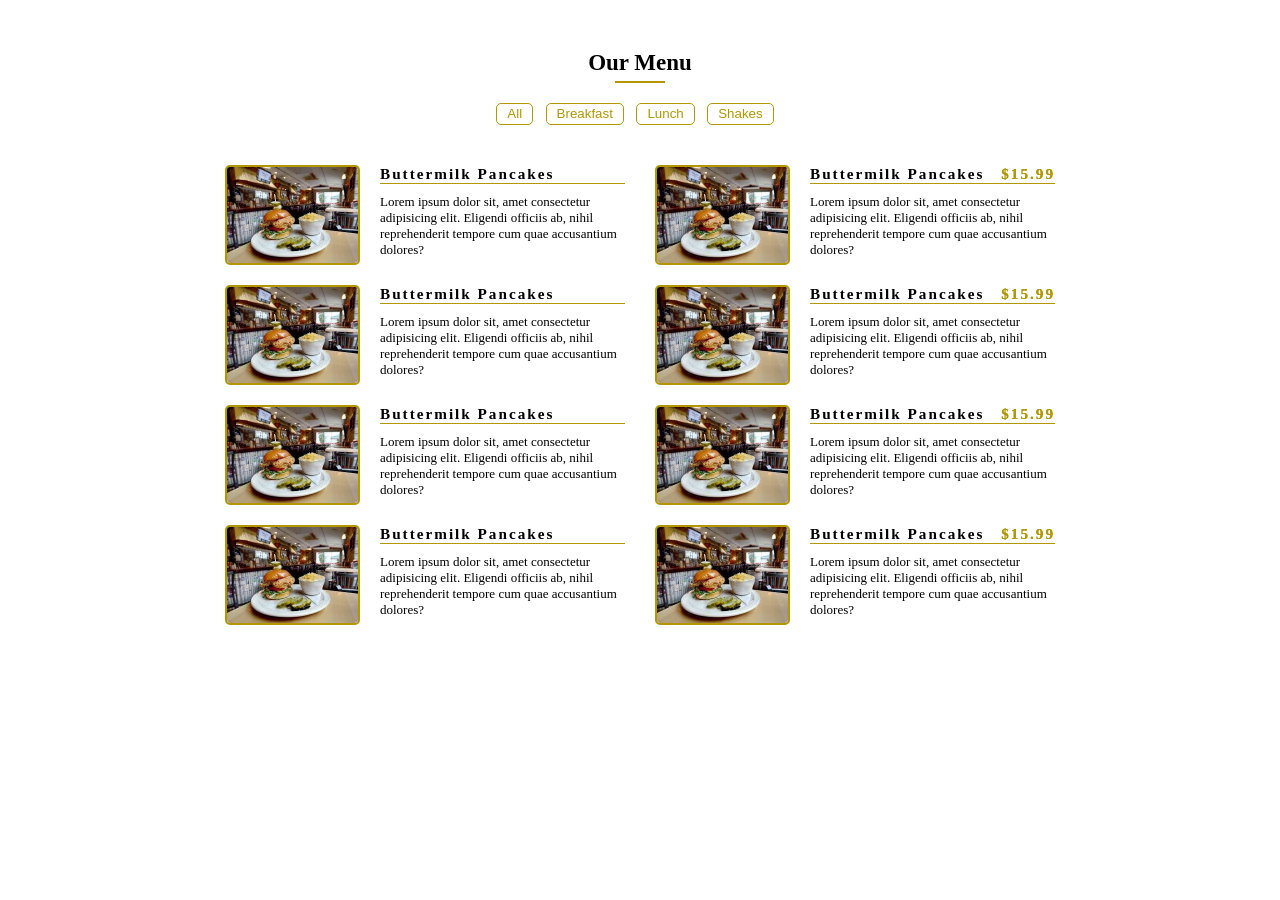
==== menu-list/index.html @ de28e144 "create reponsiveness using grid layout" ====
<!DOCTYPE html>
<html lang="en">

<head>
    <meta charset="UTF-8">
    <meta name="viewport" content="width=device-width, initial-scale=1.0">
    <title>menu list</title>
    <link rel="stylesheet" href="style.css">
</head>

<body>
    <div class="header">
        <h1>Our Menu</h1>
        <div class="underline"></div>
        <div class="buttons">
            <button class="button">All</button>
            <button class="button">Breakfast</button>
            <button class="button">Lunch</button>
            <button class="button">Shakes</button>
        </div>
    </div>
    <section class="section-center">
        <article class="article-parent">
            <!-- change -->
                <img src="images/img-1.jpeg" alt="Buttermilk" class="image">
            <div class="description">
                <div class="title-container">
                    <h3 class="title">Buttermilk Pancakes</h3>
                    <h3 class="price">$15.99</h3>
                </div>
                <p class="info">
                    Lorem ipsum dolor sit, amet consectetur
                    adipisicing elit. Eligendi officiis ab, nihil
                    reprehenderit tempore cum quae accusantium
                    dolores?
                </p>
            </div>
        </article>
        <!-- new article -->
        <article class="article-parent">
            <!-- change -->
                <img src="images/img-1.jpeg" alt="Buttermilk" class="image">
            <div class="description">
                <div class="title-container">
                    <h3 class="title">Buttermilk Pancakes</h3>
                    <h3 class="price">$15.99</h3>
                </div>
                <p class="info">
                    Lorem ipsum dolor sit, amet consectetur
                    adipisicing elit. Eligendi officiis ab, nihil
                    reprehenderit tempore cum quae accusantium
                    dolores?
                </p>
            </div>
        </article>
        <!-- new article -->
        <article class="article-parent">
            <!-- change -->
                <img src="images/img-1.jpeg" alt="Buttermilk" class="image">
            <div class="description">
                <div class="title-container">
                    <h3 class="title">Buttermilk Pancakes</h3>
                    <h3 class="price">$15.99</h3>
                </div>
                <p class="info">
                    Lorem ipsum dolor sit, amet consectetur
                    adipisicing elit. Eligendi officiis ab, nihil
                    reprehenderit tempore cum quae accusantium
                    dolores?
                </p>
            </div>
        </article>
        <!-- new article -->
        <article class="article-parent">
            <!-- change -->
                <img src="images/img-1.jpeg" alt="Buttermilk" class="image">
            <div class="description">
                <div class="title-container">
                    <h3 class="title">Buttermilk Pancakes</h3>
                    <h3 class="price">$15.99</h3>
                </div>
                <p class="info">
                    Lorem ipsum dolor sit, amet consectetur
                    adipisicing elit. Eligendi officiis ab, nihil
                    reprehenderit tempore cum quae accusantium
                    dolores?
                </p>
            </div>
        </article>
        <!-- new article -->
        <article class="article-parent">
            <!-- change -->
                <img src="images/img-1.jpeg" alt="Buttermilk" class="image">
            <div class="description">
                <div class="title-container">
                    <h3 class="title">Buttermilk Pancakes</h3>
                    <h3 class="price">$15.99</h3>
                </div>
                <p class="info">
                    Lorem ipsum dolor sit, amet consectetur
                    adipisicing elit. Eligendi officiis ab, nihil
                    reprehenderit tempore cum quae accusantium
                    dolores?
                </p>
            </div>
        </article>
        <!-- new article -->
        <article class="article-parent">
            <!-- change -->
                <img src="images/img-1.jpeg" alt="Buttermilk" class="image">
            <div class="description">
                <div class="title-container">
                    <h3 class="title">Buttermilk Pancakes</h3>
                    <h3 class="price">$15.99</h3>
                </div>
                <p class="info">
                    Lorem ipsum dolor sit, amet consectetur
                    adipisicing elit. Eligendi officiis ab, nihil
                    reprehenderit tempore cum quae accusantium
                    dolores?
                </p>
            </div>
        </article>
        <!-- new article -->
        <article class="article-parent">
            <!-- change -->
                <img src="images/img-1.jpeg" alt="Buttermilk" class="image">
            <div class="description">
                <div class="title-container">
                    <h3 class="title">Buttermilk Pancakes</h3>
                    <h3 class="price">$15.99</h3>
                </div>
                <p class="info">
                    Lorem ipsum dolor sit, amet consectetur
                    adipisicing elit. Eligendi officiis ab, nihil
                    reprehenderit tempore cum quae accusantium
                    dolores?
                </p>
            </div>
        </article>
        <!-- new article -->
        <article class="article-parent">
            <!-- change -->
                <img src="images/img-1.jpeg" alt="Buttermilk" class="image">
            <div class="description">
                <div class="title-container">
                    <h3 class="title">Buttermilk Pancakes</h3>
                    <h3 class="price">$15.99</h3>
                </div>
                <p class="info">
                    Lorem ipsum dolor sit, amet consectetur
                    adipisicing elit. Eligendi officiis ab, nihil
                    reprehenderit tempore cum quae accusantium
                    dolores?
                </p>
            </div>
        </article>
    </section>
    <script src="script.js"></script>
</body>

</html>
---- menu-list/style.css ----
* {
    margin: 0;
    padding: 0;
    box-sizing: border-box;
}

html {
    font-size: 62.5%;
}


/* classes styling */
.header {
    text-align: center;
    margin-top: 5rem;
    
}

.header h1 {
    font-size: 2.3rem;
}

.underline {
    border-bottom: 2px solid rgb(178, 151, 0);
    width: 5rem;
    margin: auto;
    margin-top: 0.48rem;
}

.buttons {
    margin-top: 2rem;
}

.button {
    margin-right: 1rem;
    /* width: 3rem; */
    padding: 0 1rem;
    height: 2.6rem;
    background: transparent;
    border: 1px solid rgb(178, 151, 0);
    border-radius: 5px;
    color: rgb(178, 151, 0);
    transition: all 0.3s linear;
    height: 2.2rem;
}

.button:hover {
    cursor: pointer;
    background: rgb(178, 151, 0);
    color: white;
}

.article-parent {
    display: flex;
    flex-direction: row;
    font-size: 1.6rem;
    width: 400px;
}

.section-center {
    display: grid;
    gap: 2rem 3rem;
    grid-template-columns: 1fr 1fr;
    margin-top: 4rem;
    left: 50%;
    position: absolute;
    transform: translateX(-50%);
    
}

.title {
    display: inline-block;
}

.title-container {
    border-bottom: 1px solid rgb(178, 151, 0);
    /* changes */
    display: flex;
    justify-content: space-between;
}

.title-container {
    letter-spacing: 2px;
}

.info {
    padding-top: 1rem;
}

.price {
    position: absolute;
    right: 0;
    font-weight: bold;
    color: rgb(178, 151, 0);
}

img {
    /* width: 15rem; */
    height: 10rem;
    border-radius: 5px;
    object-fit: cover;
    border: 2px solid rgb(178, 151, 0);
    margin-right: 2rem;
}

.description {
    font-size: 1.3rem;
}
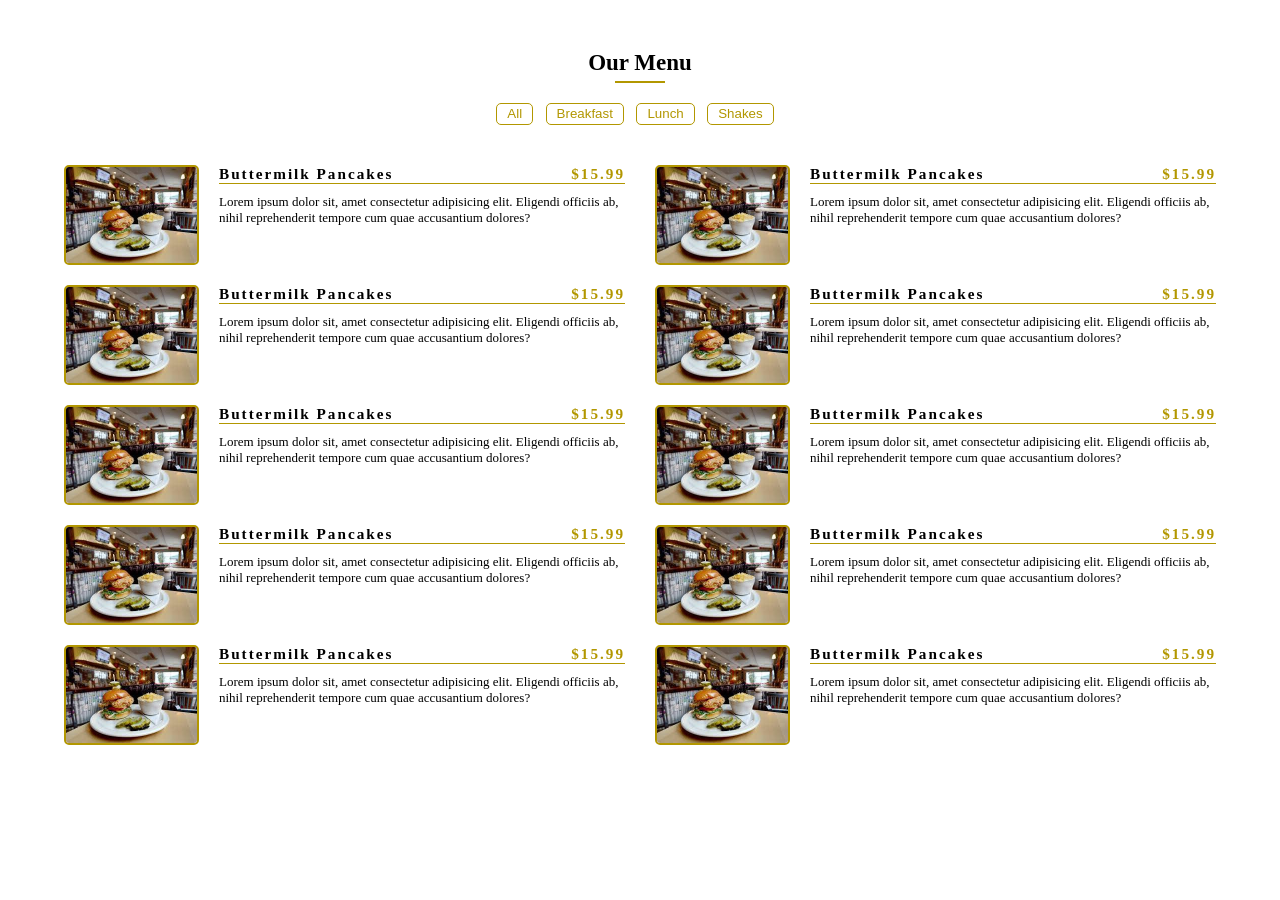
==== commit dd982a1b: "combine flexbox and grid to get perfect layout" ====
--- a/menu-list/index.html
+++ b/menu-list/index.html
@@ -22,7 +22,7 @@
     <section class="section-center">
         <article class="article-parent">
             <!-- change -->
-                <img src="images/img-1.jpeg" alt="Buttermilk" class="image">
+            <img src="images/img-1.jpeg" alt="Buttermilk" class="image">
             <div class="description">
                 <div class="title-container">
                     <h3 class="title">Buttermilk Pancakes</h3>
@@ -39,7 +39,7 @@
         <!-- new article -->
         <article class="article-parent">
             <!-- change -->
-                <img src="images/img-1.jpeg" alt="Buttermilk" class="image">
+            <img src="images/img-1.jpeg" alt="Buttermilk" class="image">
             <div class="description">
                 <div class="title-container">
                     <h3 class="title">Buttermilk Pancakes</h3>
@@ -56,7 +56,7 @@
         <!-- new article -->
         <article class="article-parent">
             <!-- change -->
-                <img src="images/img-1.jpeg" alt="Buttermilk" class="image">
+            <img src="images/img-1.jpeg" alt="Buttermilk" class="image">
             <div class="description">
                 <div class="title-container">
                     <h3 class="title">Buttermilk Pancakes</h3>
@@ -73,7 +73,7 @@
         <!-- new article -->
         <article class="article-parent">
             <!-- change -->
-                <img src="images/img-1.jpeg" alt="Buttermilk" class="image">
+            <img src="images/img-1.jpeg" alt="Buttermilk" class="image">
             <div class="description">
                 <div class="title-container">
                     <h3 class="title">Buttermilk Pancakes</h3>
@@ -90,7 +90,7 @@
         <!-- new article -->
         <article class="article-parent">
             <!-- change -->
-                <img src="images/img-1.jpeg" alt="Buttermilk" class="image">
+            <img src="images/img-1.jpeg" alt="Buttermilk" class="image">
             <div class="description">
                 <div class="title-container">
                     <h3 class="title">Buttermilk Pancakes</h3>
@@ -107,7 +107,7 @@
         <!-- new article -->
         <article class="article-parent">
             <!-- change -->
-                <img src="images/img-1.jpeg" alt="Buttermilk" class="image">
+            <img src="images/img-1.jpeg" alt="Buttermilk" class="image">
             <div class="description">
                 <div class="title-container">
                     <h3 class="title">Buttermilk Pancakes</h3>
@@ -124,7 +124,7 @@
         <!-- new article -->
         <article class="article-parent">
             <!-- change -->
-                <img src="images/img-1.jpeg" alt="Buttermilk" class="image">
+            <img src="images/img-1.jpeg" alt="Buttermilk" class="image">
             <div class="description">
                 <div class="title-container">
                     <h3 class="title">Buttermilk Pancakes</h3>
@@ -141,7 +141,41 @@
         <!-- new article -->
         <article class="article-parent">
             <!-- change -->
-                <img src="images/img-1.jpeg" alt="Buttermilk" class="image">
+            <img src="images/img-1.jpeg" alt="Buttermilk" class="image">
+            <div class="description">
+                <div class="title-container">
+                    <h3 class="title">Buttermilk Pancakes</h3>
+                    <h3 class="price">$15.99</h3>
+                </div>
+                <p class="info">
+                    Lorem ipsum dolor sit, amet consectetur
+                    adipisicing elit. Eligendi officiis ab, nihil
+                    reprehenderit tempore cum quae accusantium
+                    dolores?
+                </p>
+            </div>
+        </article>
+        <!-- new article -->
+        <article class="article-parent">
+            <!-- change -->
+            <img src="images/img-1.jpeg" alt="Buttermilk" class="image">
+            <div class="description">
+                <div class="title-container">
+                    <h3 class="title">Buttermilk Pancakes</h3>
+                    <h3 class="price">$15.99</h3>
+                </div>
+                <p class="info">
+                    Lorem ipsum dolor sit, amet consectetur
+                    adipisicing elit. Eligendi officiis ab, nihil
+                    reprehenderit tempore cum quae accusantium
+                    dolores?
+                </p>
+            </div>
+        </article>
+        <!-- new article -->
+        <article class="article-parent">
+            <!-- change -->
+            <img src="images/img-1.jpeg" alt="Buttermilk" class="image">
             <div class="description">
                 <div class="title-container">
                     <h3 class="title">Buttermilk Pancakes</h3>
--- a/menu-list/style.css
+++ b/menu-list/style.css
@@ -53,12 +53,16 @@
 .article-parent {
     display: flex;
     flex-direction: row;
+    justify-content: center;
     font-size: 1.6rem;
-    width: 400px;
+    /* width: 400px; */
 }
 
 .section-center {
     display: grid;
+    width: 90vw;
+    justify-content: center;
+    align-items: center;
     gap: 2rem 3rem;
     grid-template-columns: 1fr 1fr;
     margin-top: 4rem;
@@ -80,7 +84,7 @@
 }
 
 .title-container {
-    letter-spacing: 2px;
+    letter-spacing: 0.2rem;
 }
 
 .info {
@@ -88,7 +92,6 @@
 }
 
 .price {
-    position: absolute;
     right: 0;
     font-weight: bold;
     color: rgb(178, 151, 0);
@@ -106,3 +109,53 @@
 .description {
     font-size: 1.3rem;
 }
+
+@media screen and (max-width: 916px) and (min-width: 600px) {
+
+    /* html {
+        font-size: 52.8%;
+    } */
+    .article-parent {
+        display: grid;
+        grid-template-columns: 15rem 1fr;
+    }
+
+    .article-parent img {
+        display: inline-block;
+    }
+}
+
+@media screen and (max-width: 600px) {
+    html {
+        font-size: 80%;
+    }
+    .section-center {
+        width: 90vw;
+        padding-top: 4rem;
+        justify-content: center;
+        align-content: center;
+        margin: 0 auto;
+        grid-template-columns: 1fr;
+        gap: 2rem;
+        text-align: center;
+        margin: auto;
+    }
+
+    .article-parent {
+        width: 100%;
+        max-width: 25rem;
+        flex-direction: column;
+        justify-content: center;
+        position: relative;
+        left: 50%;
+        transform: translateX(-50%);
+    }
+
+    .image {
+        height: 25rem;
+        margin: 0;
+        margin-bottom: 4rem;
+        width: 100%;
+
+    }
+}
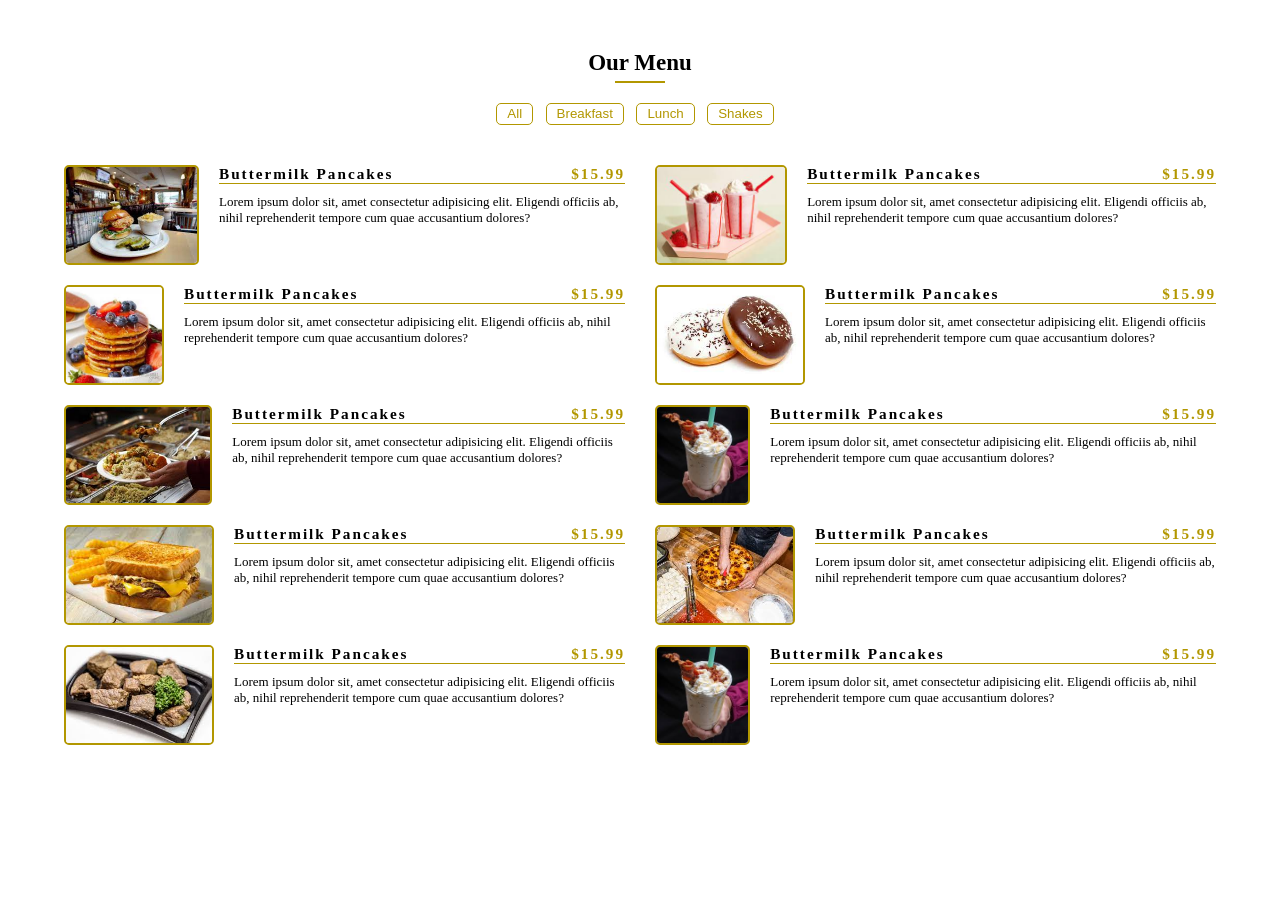
==== commit f759e893: "half-fix image width size on large screen" ====
--- a/menu-list/index.html
+++ b/menu-list/index.html
@@ -39,7 +39,7 @@
         <!-- new article -->
         <article class="article-parent">
             <!-- change -->
-            <img src="images/img-1.jpeg" alt="Buttermilk" class="image">
+            <img src="images/img-10.jpeg" alt="Buttermilk" class="image">
             <div class="description">
                 <div class="title-container">
                     <h3 class="title">Buttermilk Pancakes</h3>
@@ -56,7 +56,7 @@
         <!-- new article -->
         <article class="article-parent">
             <!-- change -->
-            <img src="images/img-1.jpeg" alt="Buttermilk" class="image">
+            <img src="images/img-8.jpeg" alt="Buttermilk" class="image">
             <div class="description">
                 <div class="title-container">
                     <h3 class="title">Buttermilk Pancakes</h3>
@@ -73,7 +73,7 @@
         <!-- new article -->
         <article class="article-parent">
             <!-- change -->
-            <img src="images/img-1.jpeg" alt="Buttermilk" class="image">
+            <img src="images/img-9.jpeg" alt="Buttermilk" class="image">
             <div class="description">
                 <div class="title-container">
                     <h3 class="title">Buttermilk Pancakes</h3>
@@ -90,7 +90,7 @@
         <!-- new article -->
         <article class="article-parent">
             <!-- change -->
-            <img src="images/img-1.jpeg" alt="Buttermilk" class="image">
+            <img src="images/img-2.jpeg" alt="Buttermilk" class="image">
             <div class="description">
                 <div class="title-container">
                     <h3 class="title">Buttermilk Pancakes</h3>
@@ -107,7 +107,7 @@
         <!-- new article -->
         <article class="article-parent">
             <!-- change -->
-            <img src="images/img-1.jpeg" alt="Buttermilk" class="image">
+            <img src="images/img-7.jpeg" alt="Buttermilk" class="image">
             <div class="description">
                 <div class="title-container">
                     <h3 class="title">Buttermilk Pancakes</h3>
@@ -124,7 +124,7 @@
         <!-- new article -->
         <article class="article-parent">
             <!-- change -->
-            <img src="images/img-1.jpeg" alt="Buttermilk" class="image">
+            <img src="images/img-4.jpeg" alt="Buttermilk" class="image">
             <div class="description">
                 <div class="title-container">
                     <h3 class="title">Buttermilk Pancakes</h3>
@@ -141,7 +141,7 @@
         <!-- new article -->
         <article class="article-parent">
             <!-- change -->
-            <img src="images/img-1.jpeg" alt="Buttermilk" class="image">
+            <img src="images/img-5.jpeg" alt="Buttermilk" class="image">
             <div class="description">
                 <div class="title-container">
                     <h3 class="title">Buttermilk Pancakes</h3>
@@ -158,7 +158,7 @@
         <!-- new article -->
         <article class="article-parent">
             <!-- change -->
-            <img src="images/img-1.jpeg" alt="Buttermilk" class="image">
+            <img src="images/img-6.jpeg" alt="Buttermilk" class="image">
             <div class="description">
                 <div class="title-container">
                     <h3 class="title">Buttermilk Pancakes</h3>
@@ -175,7 +175,7 @@
         <!-- new article -->
         <article class="article-parent">
             <!-- change -->
-            <img src="images/img-1.jpeg" alt="Buttermilk" class="image">
+            <img src="images/img-7.jpeg" alt="Buttermilk" class="image">
             <div class="description">
                 <div class="title-container">
                     <h3 class="title">Buttermilk Pancakes</h3>
--- a/menu-list/style.css
+++ b/menu-list/style.css
@@ -97,8 +97,10 @@
     color: rgb(178, 151, 0);
 }
 
-img {
-    /* width: 15rem; */
+.image {
+    /* change */
+    display: inline-block;
+    width: 15rem;
     height: 10rem;
     border-radius: 5px;
     object-fit: cover;
@@ -122,6 +124,7 @@
 
     .article-parent img {
         display: inline-block;
+        width: 13rem;
     }
 }
 
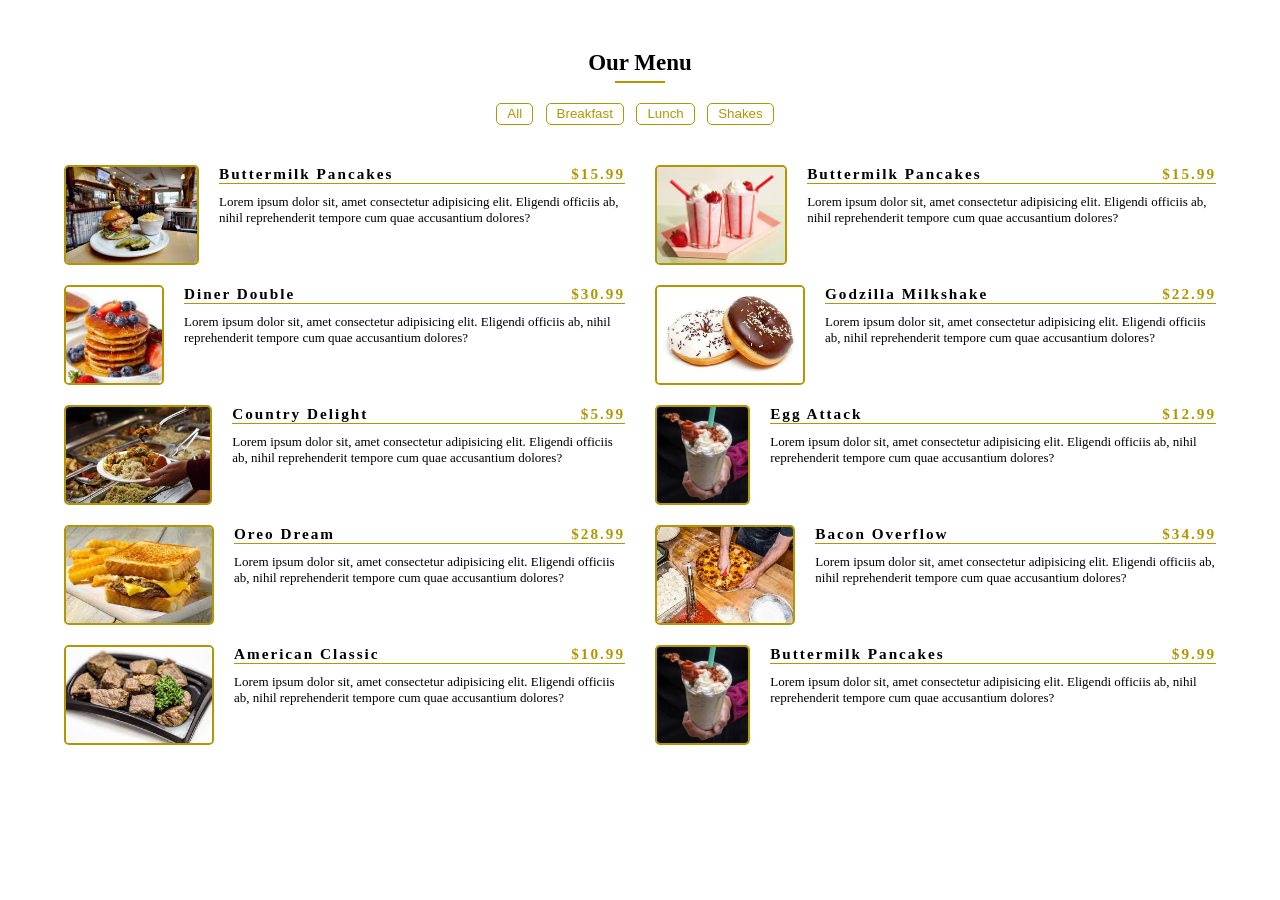
==== commit 22413347: "create menu array to store info" ====
--- a/menu-list/index.html
+++ b/menu-list/index.html
@@ -13,10 +13,10 @@
         <h1>Our Menu</h1>
         <div class="underline"></div>
         <div class="buttons">
-            <button class="button">All</button>
-            <button class="button">Breakfast</button>
-            <button class="button">Lunch</button>
-            <button class="button">Shakes</button>
+            <button type='button'class="button">All</button>
+            <button type='button' class="button">Breakfast</button>
+            <button type='button' class="button">Lunch</button>
+            <button type='button' class="button">Shakes</button>
         </div>
     </div>
     <section class="section-center">
@@ -59,8 +59,8 @@
             <img src="images/img-8.jpeg" alt="Buttermilk" class="image">
             <div class="description">
                 <div class="title-container">
-                    <h3 class="title">Buttermilk Pancakes</h3>
-                    <h3 class="price">$15.99</h3>
+                    <h3 class="title">Diner Double</h3>
+                    <h3 class="price">$30.99</h3>
                 </div>
                 <p class="info">
                     Lorem ipsum dolor sit, amet consectetur
@@ -76,8 +76,8 @@
             <img src="images/img-9.jpeg" alt="Buttermilk" class="image">
             <div class="description">
                 <div class="title-container">
-                    <h3 class="title">Buttermilk Pancakes</h3>
-                    <h3 class="price">$15.99</h3>
+                    <h3 class="title">Godzilla Milkshake</h3>
+                    <h3 class="price">$22.99</h3>
                 </div>
                 <p class="info">
                     Lorem ipsum dolor sit, amet consectetur
@@ -93,8 +93,76 @@
             <img src="images/img-2.jpeg" alt="Buttermilk" class="image">
             <div class="description">
                 <div class="title-container">
-                    <h3 class="title">Buttermilk Pancakes</h3>
-                    <h3 class="price">$15.99</h3>
+                    <h3 class="title">Country Delight</h3>
+                    <h3 class="price">$5.99</h3>
+                </div>
+                <p class="info">
+                    Lorem ipsum dolor sit, amet consectetur
+                    adipisicing elit. Eligendi officiis ab, nihil
+                    reprehenderit tempore cum quae accusantium
+                    dolores?
+                </p>
+            </div>
+        </article>
+        <!-- new article -->
+        <article class="article-parent">
+            <!-- change -->
+            <img src="images/img-7.jpeg" alt="Buttermilk" class="image">
+            <div class="description">
+                <div class="title-container">
+                    <h3 class="title">Egg Attack</h3>
+                    <h3 class="price">$12.99</h3>
+                </div>
+                <p class="info">
+                    Lorem ipsum dolor sit, amet consectetur
+                    adipisicing elit. Eligendi officiis ab, nihil
+                    reprehenderit tempore cum quae accusantium
+                    dolores?
+                </p>
+            </div>
+        </article>
+        <!-- new article -->
+        <article class="article-parent">
+            <!-- change -->
+            <img src="images/img-4.jpeg" alt="Buttermilk" class="image">
+            <div class="description">
+                <div class="title-container">
+                    <h3 class="title">Oreo Dream</h3>
+                    <h3 class="price">$28.99</h3>
+                </div>
+                <p class="info">
+                    Lorem ipsum dolor sit, amet consectetur
+                    adipisicing elit. Eligendi officiis ab, nihil
+                    reprehenderit tempore cum quae accusantium
+                    dolores?
+                </p>
+            </div>
+        </article>
+        <!-- new article -->
+        <article class="article-parent">
+            <!-- change -->
+            <img src="images/img-5.jpeg" alt="Buttermilk" class="image">
+            <div class="description">
+                <div class="title-container">
+                    <h3 class="title">Bacon Overflow</h3>
+                    <h3 class="price">$34.99</h3>
+                </div>
+                <p class="info">
+                    Lorem ipsum dolor sit, amet consectetur
+                    adipisicing elit. Eligendi officiis ab, nihil
+                    reprehenderit tempore cum quae accusantium
+                    dolores?
+                </p>
+            </div>
+        </article>
+        <!-- new article -->
+        <article class="article-parent">
+            <!-- change -->
+            <img src="images/img-6.jpeg" alt="Buttermilk" class="image">
+            <div class="description">
+                <div class="title-container">
+                    <h3 class="title">American Classic</h3>
+                    <h3 class="price">$10.99</h3>
                 </div>
                 <p class="info">
                     Lorem ipsum dolor sit, amet consectetur
@@ -111,75 +179,7 @@
             <div class="description">
                 <div class="title-container">
                     <h3 class="title">Buttermilk Pancakes</h3>
-                    <h3 class="price">$15.99</h3>
-                </div>
-                <p class="info">
-                    Lorem ipsum dolor sit, amet consectetur
-                    adipisicing elit. Eligendi officiis ab, nihil
-                    reprehenderit tempore cum quae accusantium
-                    dolores?
-                </p>
-            </div>
-        </article>
-        <!-- new article -->
-        <article class="article-parent">
-            <!-- change -->
-            <img src="images/img-4.jpeg" alt="Buttermilk" class="image">
-            <div class="description">
-                <div class="title-container">
-                    <h3 class="title">Buttermilk Pancakes</h3>
-                    <h3 class="price">$15.99</h3>
-                </div>
-                <p class="info">
-                    Lorem ipsum dolor sit, amet consectetur
-                    adipisicing elit. Eligendi officiis ab, nihil
-                    reprehenderit tempore cum quae accusantium
-                    dolores?
-                </p>
-            </div>
-        </article>
-        <!-- new article -->
-        <article class="article-parent">
-            <!-- change -->
-            <img src="images/img-5.jpeg" alt="Buttermilk" class="image">
-            <div class="description">
-                <div class="title-container">
-                    <h3 class="title">Buttermilk Pancakes</h3>
-                    <h3 class="price">$15.99</h3>
-                </div>
-                <p class="info">
-                    Lorem ipsum dolor sit, amet consectetur
-                    adipisicing elit. Eligendi officiis ab, nihil
-                    reprehenderit tempore cum quae accusantium
-                    dolores?
-                </p>
-            </div>
-        </article>
-        <!-- new article -->
-        <article class="article-parent">
-            <!-- change -->
-            <img src="images/img-6.jpeg" alt="Buttermilk" class="image">
-            <div class="description">
-                <div class="title-container">
-                    <h3 class="title">Buttermilk Pancakes</h3>
-                    <h3 class="price">$15.99</h3>
-                </div>
-                <p class="info">
-                    Lorem ipsum dolor sit, amet consectetur
-                    adipisicing elit. Eligendi officiis ab, nihil
-                    reprehenderit tempore cum quae accusantium
-                    dolores?
-                </p>
-            </div>
-        </article>
-        <!-- new article -->
-        <article class="article-parent">
-            <!-- change -->
-            <img src="images/img-7.jpeg" alt="Buttermilk" class="image">
-            <div class="description">
-                <div class="title-container">
-                    <h3 class="title">Buttermilk Pancakes</h3>
-                    <h3 class="price">$15.99</h3>
+                    <h3 class="price">$9.99</h3>
                 </div>
                 <p class="info">
                     Lorem ipsum dolor sit, amet consectetur
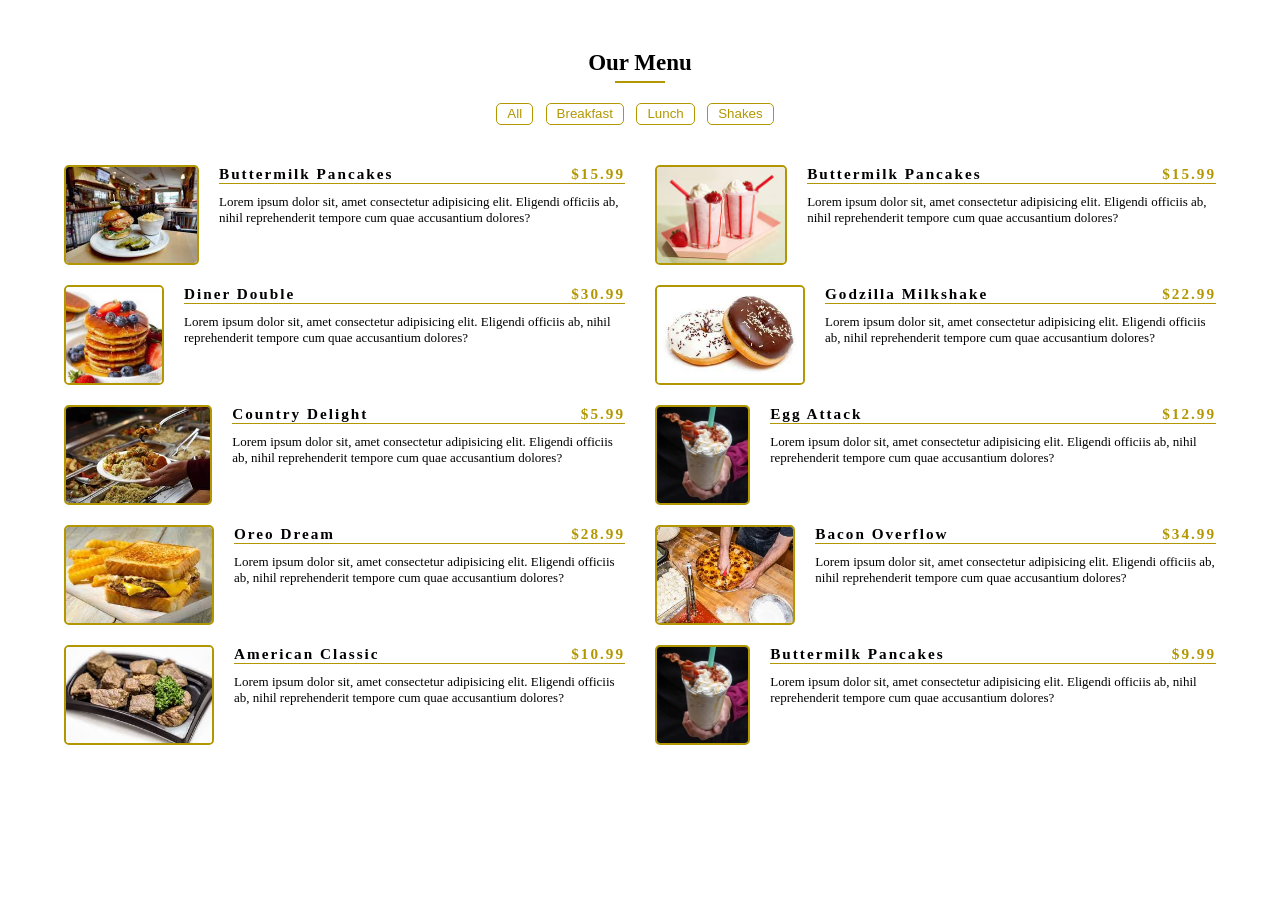
==== commit 710f31b3: "write a function to filter items based on category" ====
--- a/menu-list/index.html
+++ b/menu-list/index.html
@@ -13,14 +13,14 @@
         <h1>Our Menu</h1>
         <div class="underline"></div>
         <div class="buttons">
-            <button type='button'class="button">All</button>
-            <button type='button' class="button">Breakfast</button>
-            <button type='button' class="button">Lunch</button>
-            <button type='button' class="button">Shakes</button>
+            <button type='button'class="button" data-id="all">All</button>
+            <button type='button' class="button" data-id="breakfast">Breakfast</button>
+            <button type='button' class="button" data-id="lunch">Lunch</button>
+            <button type='button' class="button" data-id="shakes">Shakes</button>
         </div>
     </div>
     <section class="section-center">
-        <article class="article-parent">
+        <article class="article-parent" >
             <!-- change -->
             <img src="images/img-1.jpeg" alt="Buttermilk" class="image">
             <div class="description">
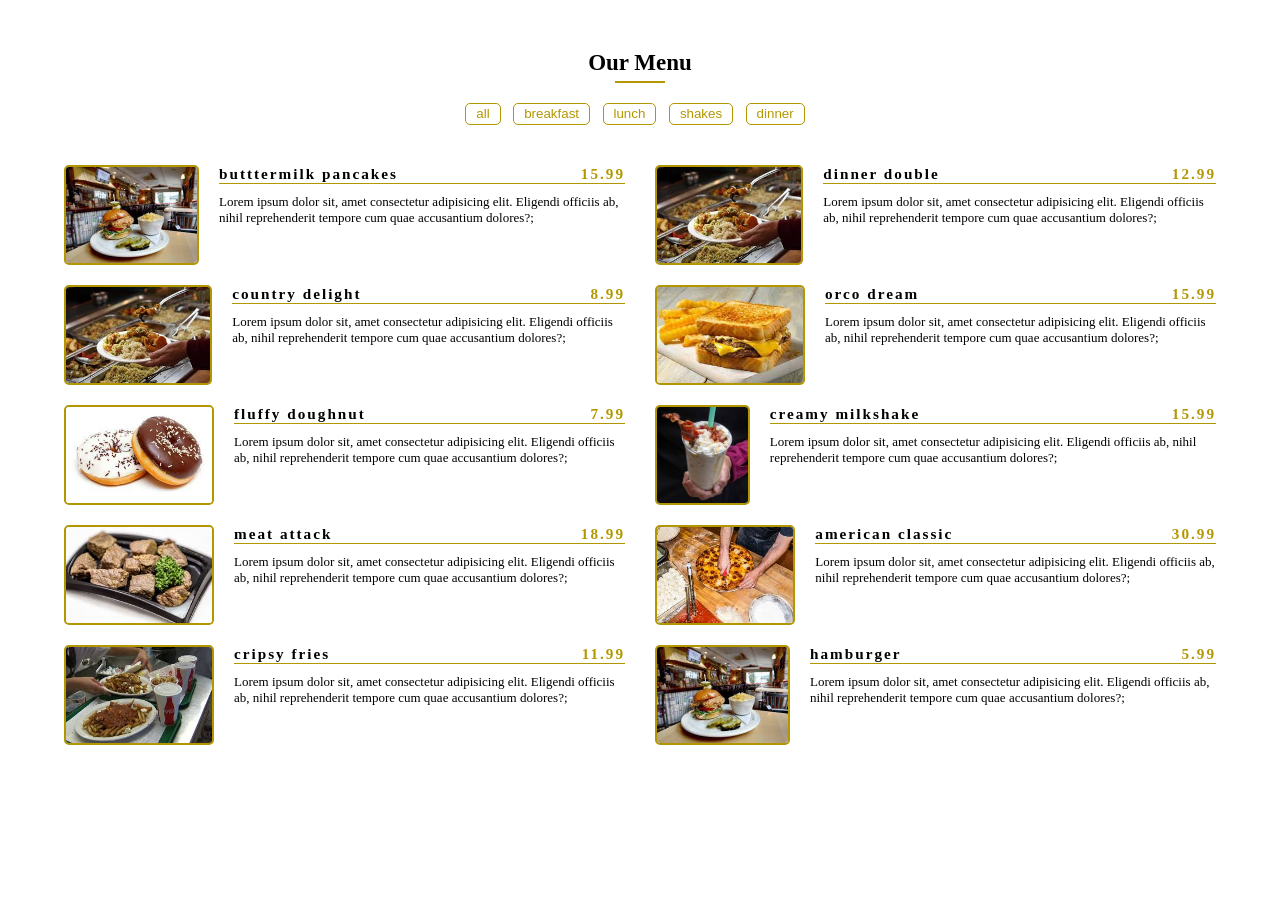
==== commit 9c808966: "improved the dynamics of the button functionality initially the buttons were fixed and static. I imp" ====
--- a/menu-list/index.html
+++ b/menu-list/index.html
@@ -13,10 +13,10 @@
         <h1>Our Menu</h1>
         <div class="underline"></div>
         <div class="buttons">
-            <button type='button'class="button" data-id="all">All</button>
+            <!-- <button type='button'class="button" data-id="all">All</button>
             <button type='button' class="button" data-id="breakfast">Breakfast</button>
             <button type='button' class="button" data-id="lunch">Lunch</button>
-            <button type='button' class="button" data-id="shakes">Shakes</button>
+            <button type='button' class="button" data-id="shakes">Shakes</button> -->
         </div>
     </div>
     <section class="section-center">
